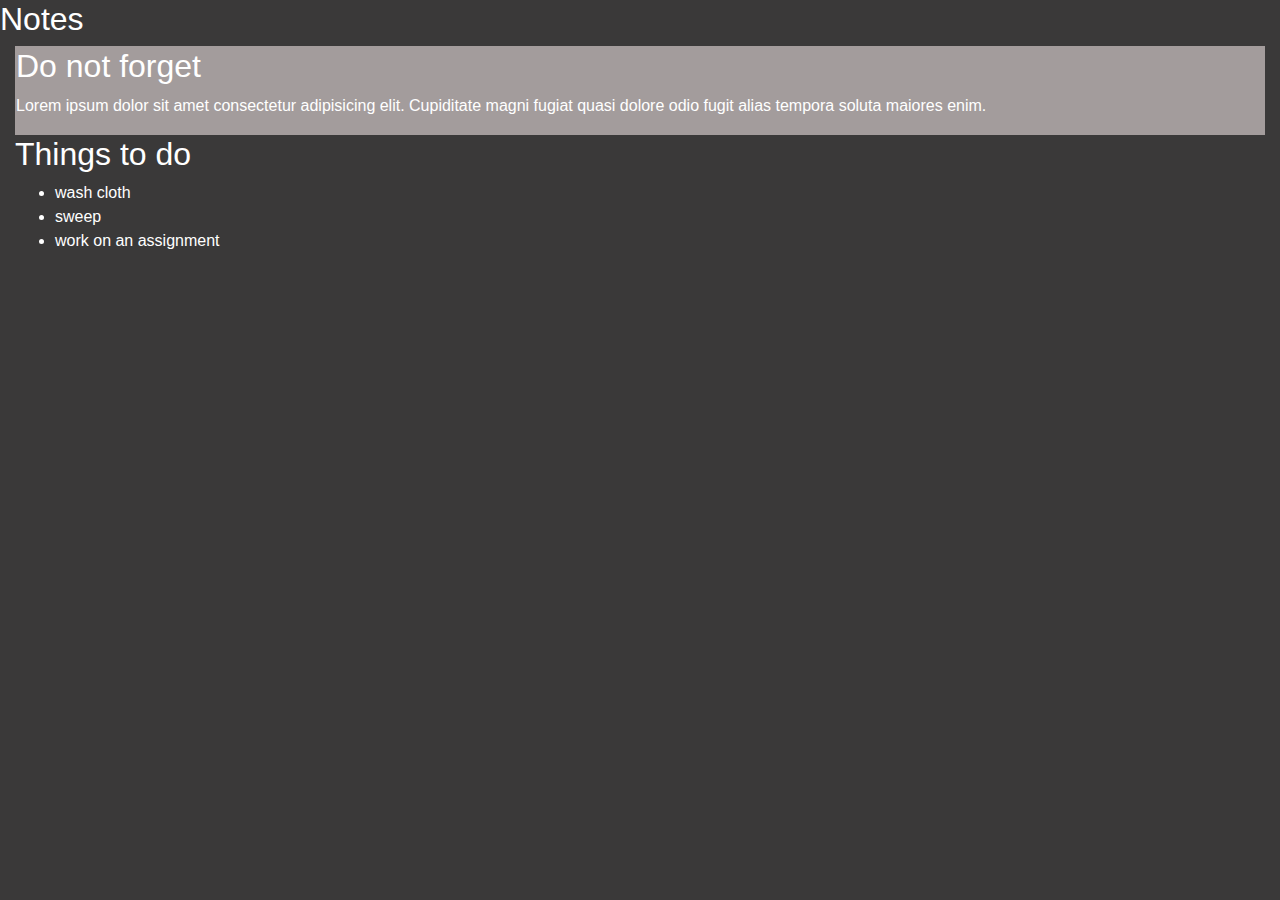
==== notes.html @ 7707ad6f "first push" ====
<!DOCTYPE html>
<html lang="en">
<head>
    <meta charset="UTF-8">
    <meta http-equiv="X-UA-Compatible" content="IE=edge">
    <meta name="viewport" content="width=device-width, initial-scale=1.0">
    <title>Fields</title>
    <link rel="stylesheet" href="vendor/bootstrap/css/bootstrap.min.css">
    <link rel="stylesheet" href="css/notes.css">
</head>
<body>
    <h2>Notes</h2>
    <div class="container-fluid">
        <div class="texts">
            <h2>Do not forget</h3>
            <p>Lorem ipsum dolor sit amet consectetur adipisicing elit. 
                Cupiditate magni fugiat quasi dolore odio fugit alias tempora 
                soluta maiores enim.
            </p>
        </div>
        <div class="todo">
            <h2>Things to do</h2>
            <ul>
                <li>wash cloth</li>
                <li>sweep</li>
                <li>work on an assignment</li>
            </ul>
        </div>
    </div>

</body>
</html>
---- css/notes.css ----
body{
    background-color: rgb(58, 57, 57);
    color: white
}
.texts{
    background-color: rgb(163, 156, 156);
    border: 1px solid rgb(163, 156, 156);
}
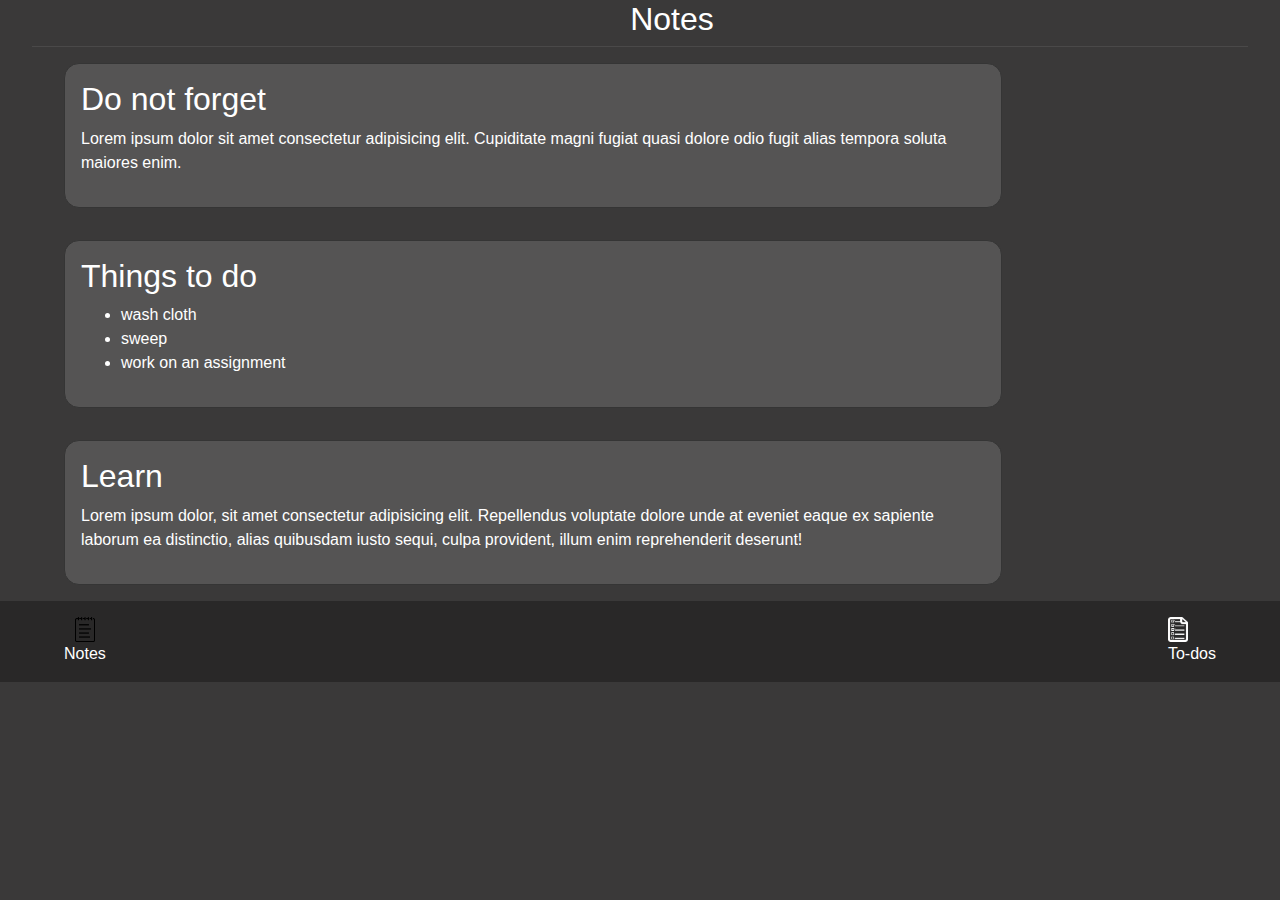
==== commit a4f675fd: "updates" ====
--- a/notes.html
+++ b/notes.html
@@ -9,16 +9,17 @@
     <link rel="stylesheet" href="css/notes.css">
 </head>
 <body>
-    <h2>Notes</h2>
-    <div class="container-fluid">
-        <div class="texts">
+    <h2 id="note">Notes</h2>
+    <hr>
+    <div class="container-fluid row">
+        <div class="texts col-md-9">
             <h2>Do not forget</h3>
             <p>Lorem ipsum dolor sit amet consectetur adipisicing elit. 
                 Cupiditate magni fugiat quasi dolore odio fugit alias tempora 
                 soluta maiores enim.
             </p>
         </div>
-        <div class="todo">
+        <div class="texts col-md-9">
             <h2>Things to do</h2>
             <ul>
                 <li>wash cloth</li>
@@ -26,6 +27,23 @@
                 <li>work on an assignment</li>
             </ul>
         </div>
+        <div class="texts col-md-9">
+            <h2>Learn</h3>
+            <p>Lorem ipsum dolor, sit amet consectetur adipisicing elit. Repellendus 
+                voluptate dolore unde at eveniet eaque ex sapiente laborum ea distinctio,
+                 alias quibusdam iusto sequi, culpa provident, illum enim reprehenderit deserunt!
+            </p>
+        </div>
+    </div>
+    <div class="last">
+        <div id="note">
+            <a href='nt.html'><img src="images/note.png" alt="image of note"></a>
+            <p>Notes</p>
+        </div>
+        <div id="todo">
+            <a href="todo.html"><img src="images/todo.png" alt="image of todo"></a>
+            <p>To-dos</p>
+        </div>
     </div>
 
 </body>
--- a/css/notes.css
+++ b/css/notes.css
@@ -2,7 +2,32 @@
     background-color: rgb(58, 57, 57);
     color: white
 }
+#note{
+    text-align: center;
+}
+hr{
+    margin: 0px 2rem;
+    background-color: rgb(83, 82, 82);
+}
 .texts{
-    background-color: rgb(163, 156, 156);
-    border: 1px solid rgb(163, 156, 156);
-}+    background-color: rgb(85, 84, 84);
+    border: 1px solid rgb(53, 53, 53);
+    padding: 1rem;
+    margin: 1rem 4rem;
+    border-radius: 15px;
+}
+.last{
+    display: flex;
+    justify-content: space-between;
+    background-color: rgb(41, 40, 40);
+    padding-top: 1rem;
+}
+#note{
+    margin-left: 4rem;
+}
+#todo{
+    padding-right: 4rem;
+}
+.last img{
+    width: 20px;
+}
